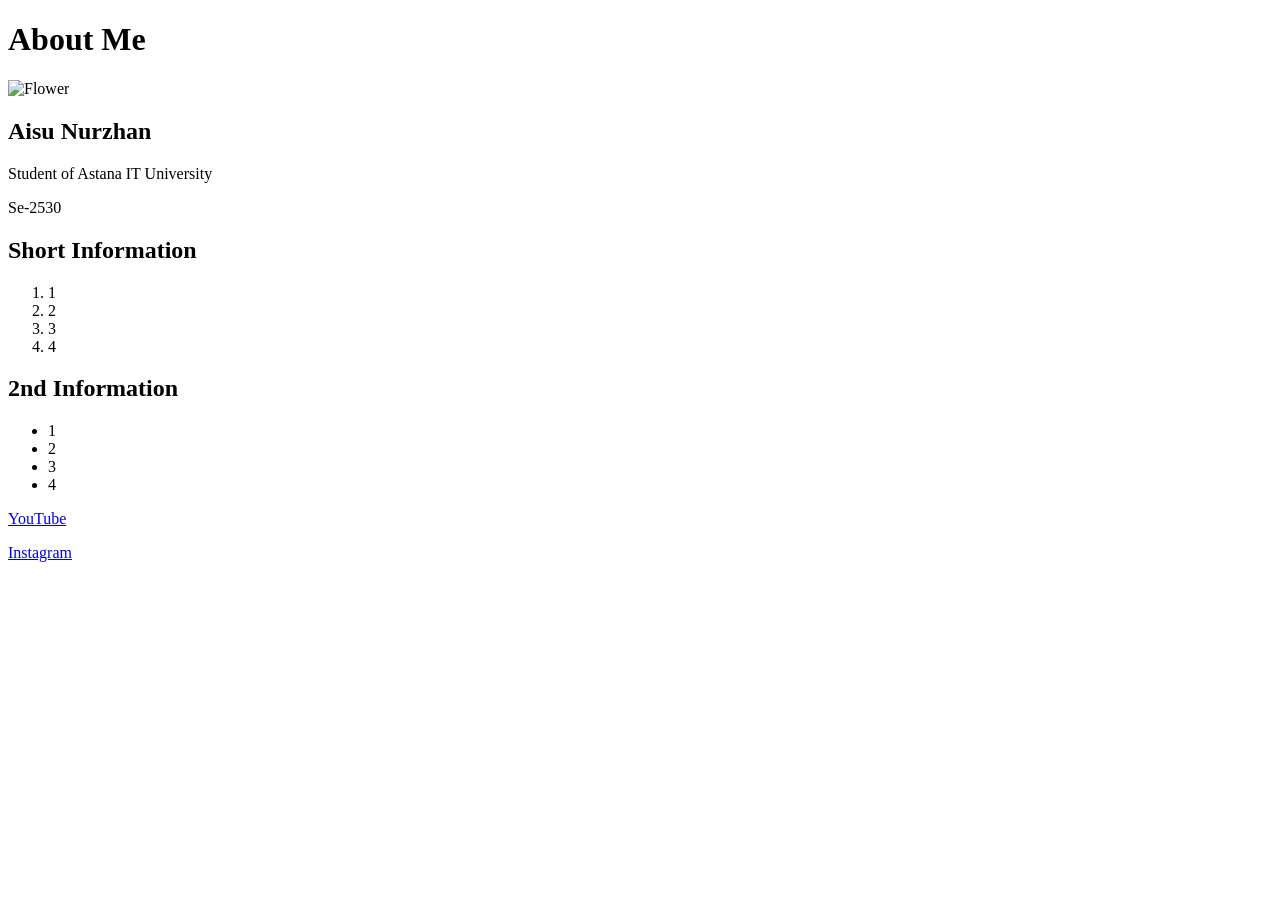
==== index.html @ 69510c1c "First commit: Task 1 completed" ====
<!DOCTYPE html>
<html lang="en">
<head>
    <meta charset="UTF-8">
    <meta name="viewport" content="width=device-width, initial-scale=1.0">
    <title>Document</title>
</head>
<body>
    <h1>About Me</h1>
    <img src="https://encrypted-tbn0.gstatic.com/images?q=tbn:ANd9GcTjRoZ6Vmra4pNWl_3YLydHMihk7KO2HV0b5Q1fk5bqDg&s=10" alt="Flower">
    <h2>Aisu Nurzhan</h2>
    <p>Student of Astana IT University</p>
    <p>Se-2530</p>    

    <h2>Short Information</h2>
    <ol>
        <li>1</li>
        <li>2</li>
        <li>3</li>
        <li>4</li>
    </ol>

    <h2>2nd Information</h2>
    <ul>
        <li>1</li>
        <li>2</li>
        <li>3</li>
        <li>4</li>
    </ul>

    <a href="Youtube.com">YouTube</a>
    <p>
        <a href="Instagram.com">Instagram</a>
    </p>
    
</body>
</html>
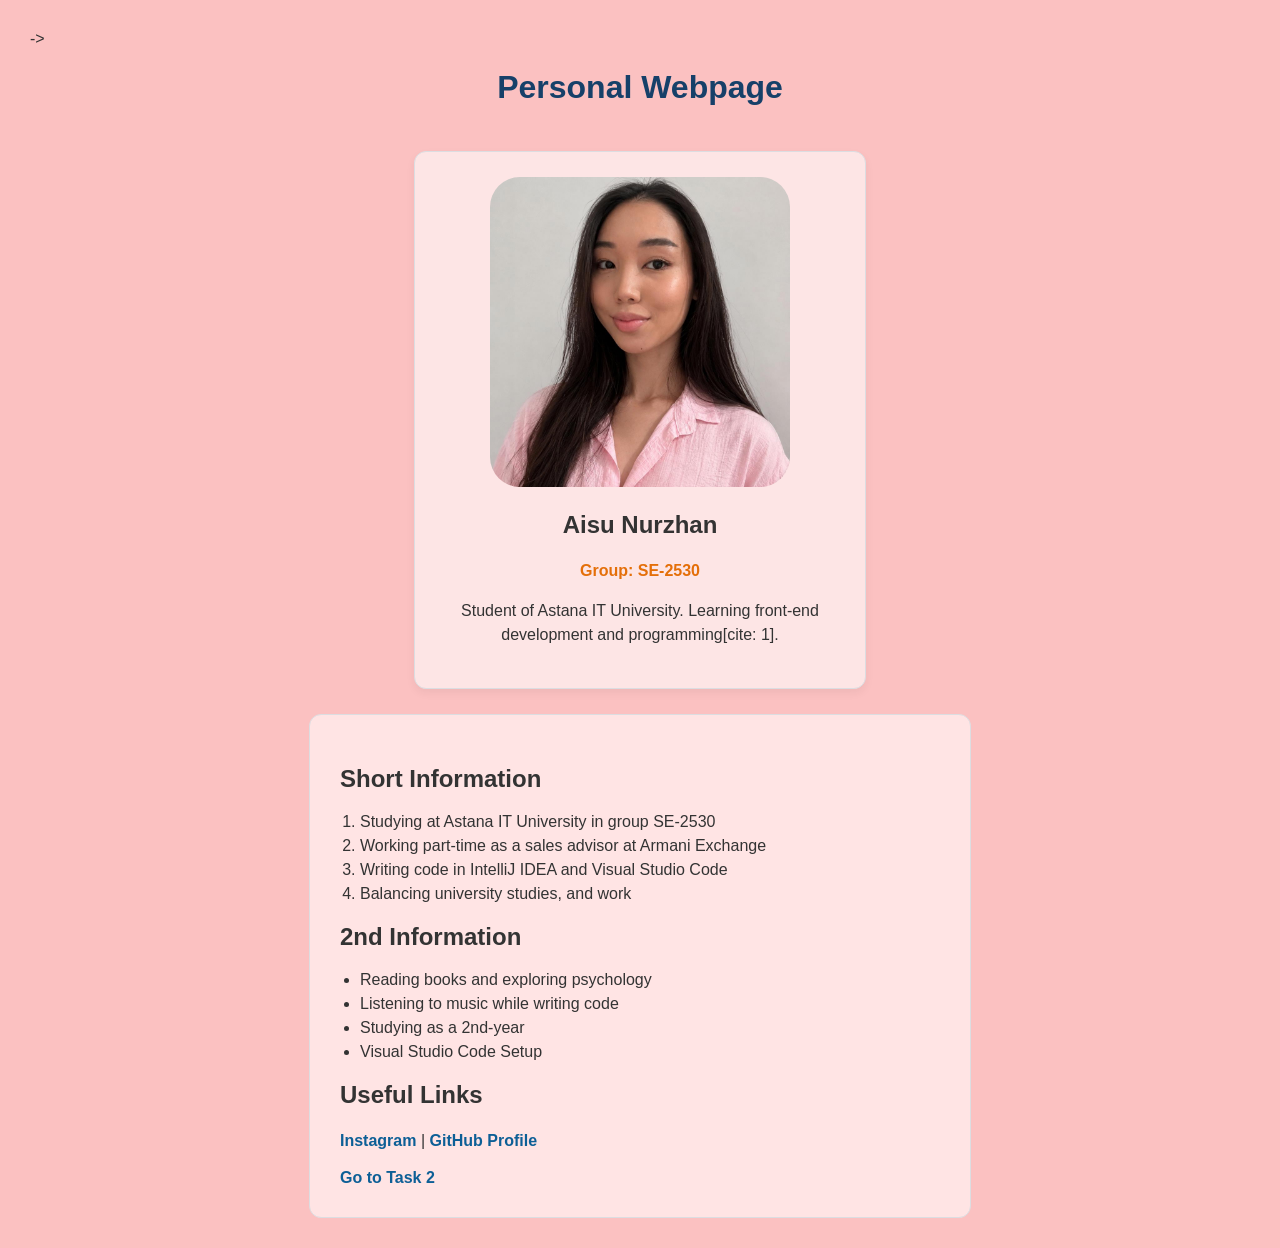
==== commit 29847936: "Final changes" ====
--- a/index.html
+++ b/index.html
@@ -3,35 +3,51 @@
 <head>
     <meta charset="UTF-8">
     <meta name="viewport" content="width=device-width, initial-scale=1.0">
-    <title>Document</title>
+    <title>Aisu Nurzhan - Portfolio</title>
+    
+    <link rel="stylesheet" href="styles.css">
 </head>
 <body>
-    <h1>About Me</h1>
-    <img src="https://encrypted-tbn0.gstatic.com/images?q=tbn:ANd9GcTjRoZ6Vmra4pNWl_3YLydHMihk7KO2HV0b5Q1fk5bqDg&s=10" alt="Flower">
-    <h2>Aisu Nurzhan</h2>
-    <p>Student of Astana IT University</p>
-    <p>Se-2530</p>    
 
-    <h2>Short Information</h2>
-    <ol>
-        <li>1</li>
-        <li>2</li>
-        <li>3</li>
-        <li>4</li>
-    </ol>
+    ->
+    <h1 id="main-title">Personal Webpage</h1>
 
-    <h2>2nd Information</h2>
-    <ul>
-        <li>1</li>
-        <li>2</li>
-        <li>3</li>
-        <li>4</li>
-    </ul>
+    
+    <div class="profile-card">
+        
+        <img src="profilee.html/WhatsApp Image 2026-09-16 at 14.44.47.jpeg" alt="Aisu">
+        <h2>Aisu Nurzhan</h2>
+        <p class="group-info">Group: SE-2530</p>
+        <p>Student of Astana IT University. Learning front-end development and programming[cite: 1].</p>
+    </div>
 
-    <a href="Youtube.com">YouTube</a>
-    <p>
-        <a href="Instagram.com">Instagram</a>
-    </p>
     
+    <div class="content-box">
+        <h2>Short Information</h2>
+
+        <ol>
+            <li>Studying at Astana IT University in group SE-2530</li>
+            <li>Working part-time as a sales advisor at Armani Exchange</li>
+            <li>Writing code in IntelliJ IDEA and Visual Studio Code</li>
+            <li>Balancing university studies, and work</li>
+        </ol>
+
+        <h2>2nd Information</h2>
+        
+        <ul>
+            <li>Reading books and exploring psychology</li>
+            <li>Listening to music while writing code</li>
+            <li>Studying as a 2nd-year</li>
+            <li>Visual Studio Code Setup</li>
+        </ul>
+
+        <h2>Useful Links</h2>
+        <p>
+            <a href="https://www.instagram.com" target="_blank">Instagram</a> | 
+            <a href="https://github.com" target="_blank">GitHub Profile</a>
+        </p>
+        <div class="task-navigation">
+    <a href="task2.html">Go to Task 2</a>
+</div>
 </body>
-</html>+</html>
--- a/styles.css
+++ b/styles.css
@@ -0,0 +1,110 @@
+body{
+    background-color: #fcd2d2;
+    font-family: 'Times New Roman', Times, serif;
+    margin: 0;
+    padding: 30px;
+}
+
+h1{
+    text-align: center;
+}
+
+img{
+    width: 300px;
+    height: 310px;
+    object-fit: cover;
+    border-radius: 30px;
+}
+
+body {
+    background-color: #fbc1c1;
+    font-family: 'Segoe UI', Tahoma, Geneva, Verdana, sans-serif;
+    color: #333333;
+    margin: 0;
+    padding: 30px;
+}
+#main-title {
+    text-align: center;
+    color: #164069;
+    margin-bottom: 45px;
+}
+
+
+.profile-card {
+    background-color: #fde5e5;
+    max-width: 400px;
+    margin: 0 auto 25px auto;
+    padding: 25px;
+    border-radius: 12px;
+    border: 1px solid #dcdde1;
+    box-shadow: 0 4px 10px rgba(0, 0, 0, 0.05);
+    text-align: center;
+}
+
+
+.profile-img {
+    max-width: 150px;
+    border-radius: 50%;
+    border: 3px solid #3498db;
+    margin-bottom: 15px;
+}
+
+.group-info {
+    font-weight: bold;
+    color: #e46f09;
+}
+
+
+.content-box {
+    background-color: #ffe4e4;
+    max-width: 600px;
+    margin: 0 auto;
+    padding: 30px;
+    border-radius: 12px;
+    border: 1px solid #dcdde1;
+}
+
+
+p {
+    line-height: 1.5;
+}
+
+ol, ul {
+    margin-bottom: 20px;
+    padding-left: 20px;
+}
+
+li {
+    margin-bottom: 6px;
+}
+
+
+a {
+    color: #0d5f96;
+    text-decoration: none;
+    font-weight: 600;
+    transition: color 0.3s ease;
+}
+
+
+a:hover {
+    color: #e74c3c;
+    text-decoration: underline;
+    .task-navigation {
+    text-align: center;
+    margin-top: 30px;
+}
+
+.task-navigation a {
+    display: inline-block;
+    background-color: #164069;
+    color: white;
+    padding: 12px 20px;
+    border-radius: 8px;
+    text-decoration: none;
+}
+
+.task-navigation a:hover {
+    background-color: #e46f09;
+}
+}
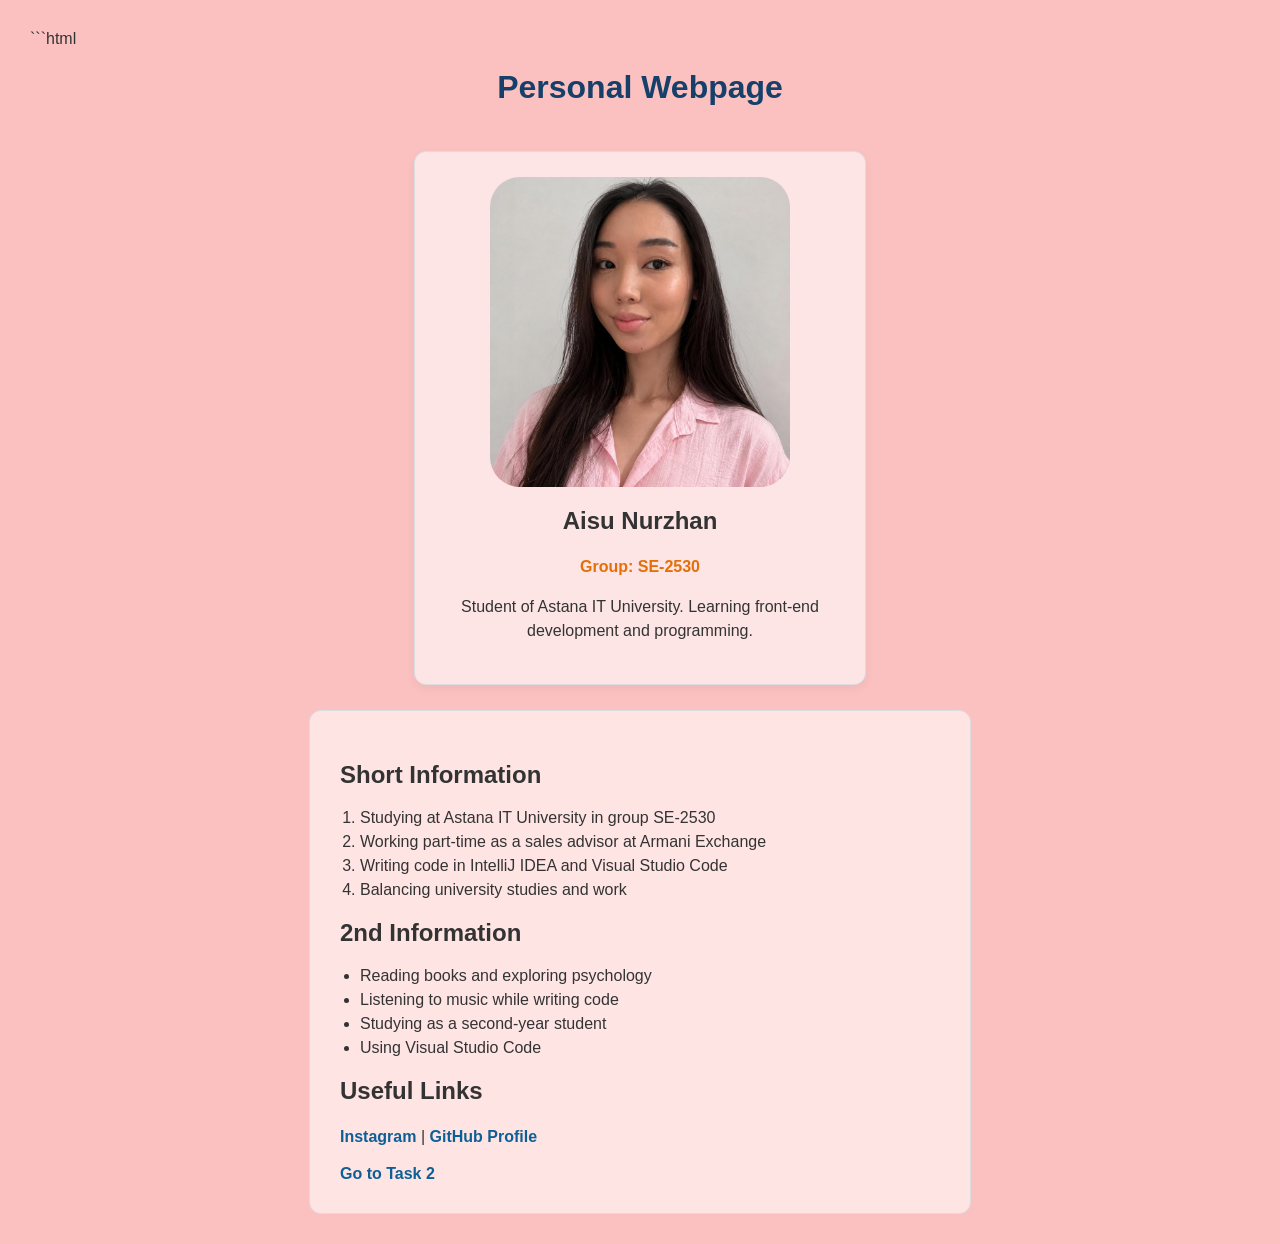
==== commit 6eb603b2: "Final Fix" ====
--- a/index.html
+++ b/index.html
@@ -1,53 +1,57 @@
+```html
 <!DOCTYPE html>
 <html lang="en">
 <head>
     <meta charset="UTF-8">
     <meta name="viewport" content="width=device-width, initial-scale=1.0">
     <title>Aisu Nurzhan - Portfolio</title>
-    
     <link rel="stylesheet" href="styles.css">
 </head>
+
 <body>
 
-    ->
     <h1 id="main-title">Personal Webpage</h1>
 
-    
     <div class="profile-card">
-        
         <img src="profilee.html/WhatsApp Image 2026-09-16 at 14.44.47.jpeg" alt="Aisu">
         <h2>Aisu Nurzhan</h2>
         <p class="group-info">Group: SE-2530</p>
-        <p>Student of Astana IT University. Learning front-end development and programming[cite: 1].</p>
+        <p>Student of Astana IT University. Learning front-end development and programming.</p>
     </div>
 
-    
     <div class="content-box">
+
         <h2>Short Information</h2>
 
         <ol>
             <li>Studying at Astana IT University in group SE-2530</li>
             <li>Working part-time as a sales advisor at Armani Exchange</li>
             <li>Writing code in IntelliJ IDEA and Visual Studio Code</li>
-            <li>Balancing university studies, and work</li>
+            <li>Balancing university studies and work</li>
         </ol>
 
         <h2>2nd Information</h2>
-        
+
         <ul>
             <li>Reading books and exploring psychology</li>
             <li>Listening to music while writing code</li>
-            <li>Studying as a 2nd-year</li>
-            <li>Visual Studio Code Setup</li>
+            <li>Studying as a second-year student</li>
+            <li>Using Visual Studio Code</li>
         </ul>
 
         <h2>Useful Links</h2>
+
         <p>
-            <a href="https://www.instagram.com" target="_blank">Instagram</a> | 
+            <a href="https://www.instagram.com" target="_blank">Instagram</a>
+            |
             <a href="https://github.com" target="_blank">GitHub Profile</a>
         </p>
+
         <div class="task-navigation">
-    <a href="task2.html">Go to Task 2</a>
-</div>
+            <a href="task2.html">Go to Task 2</a>
+        </div>
+
+    </div>
+
 </body>
-</html>
+</html>
